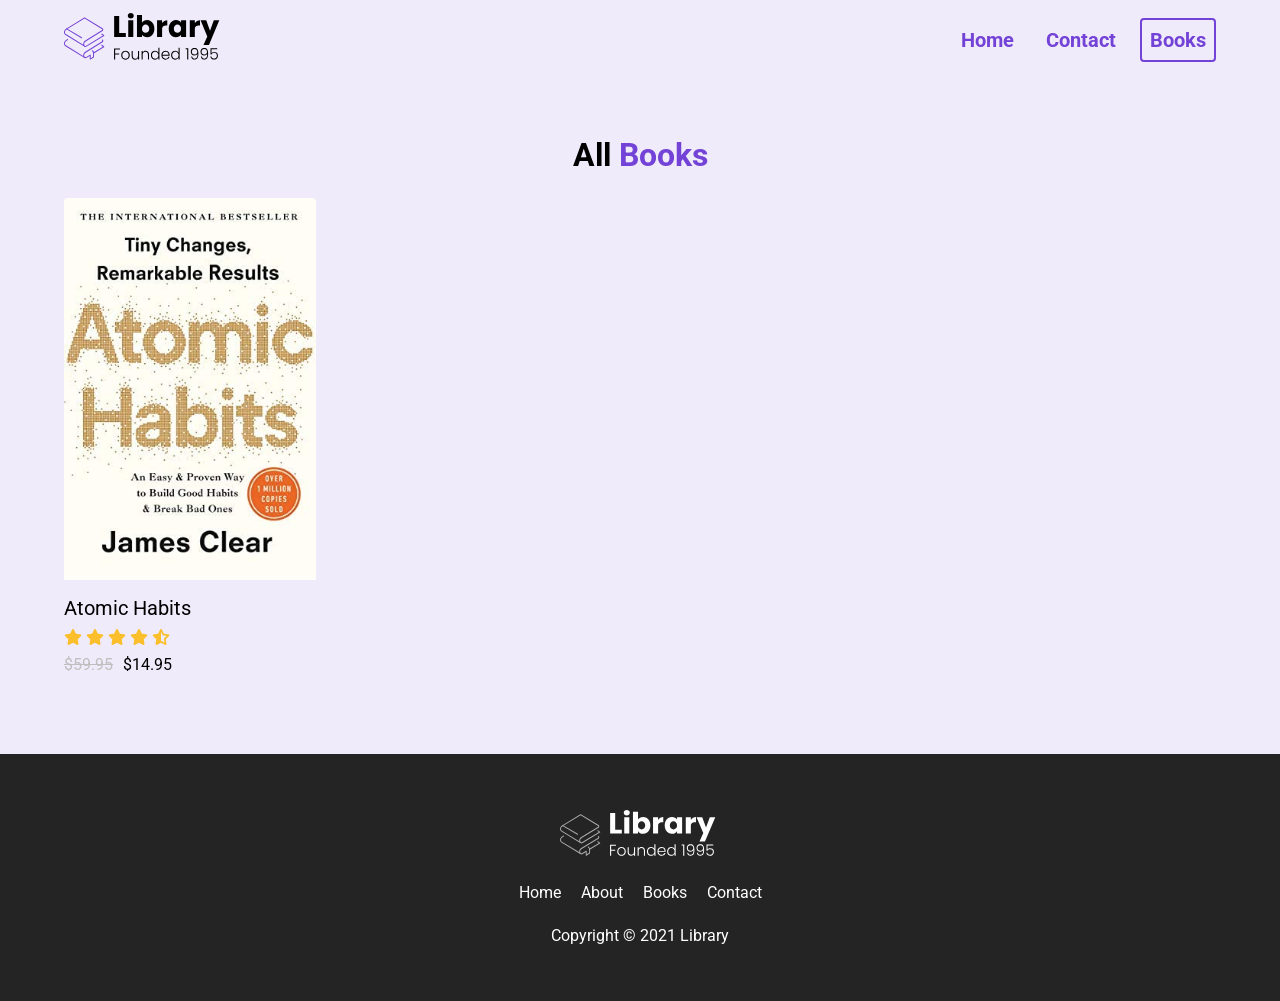
==== books.html @ 5ec774f3 "books boilerplate added" ====
<html lang="en"><head>
  <meta charset="UTF-8">
  <meta http-equiv="X-UA-Compatible" content="IE=edge">
  <meta name="viewport" content="width=device-width, initial-scale=1.0">
  <title>Library</title>
  <link rel="stylesheet" href="styles.css">
  <!-- UPDATE: using css version of font awesome so no need for kit -->
  <link rel="stylesheet" href="https://cdnjs.cloudflare.com/ajax/libs/font-awesome/6.4.0/css/all.min.css">
  <script src="index.js"></script>
  <script src="books.js"></script>
</head>

<body id="books__body">
  <section>
    <nav>
      <div class="nav__container">
        <img class="logo" src="assets/Library.svg" alt="">
        <ul class="nav__links">
          <li><a href="#" class="nav__link">Home</a></li>
          <li><a href="#" class="nav__link">Contact</a></li>
          <li><a href="#" class="nav__link nav__link--primary">Books</a></li>
        </ul>
        <button class="btn__menu" onclick="openMenu()">
          <i class="fas fa-bars"></i>
        </button>
        <div class="menu__backdrop" style="visibility: hidden;">
          <button class="btn__menu btn__menu--close" onclick="closeMenu()">
            <i class="fas fa-times"></i>
          </button>
          <ul class="menu__links">
            <li class="menu__list">
              <a href="#" class="menu__link" onclick="closeMenu()">Home</a>
            </li>
            <li class="menu__list">
              <a href="#features" class="menu__link" onclick="closeMenu()">Books</a>
            </li>
            <li class="menu__list">
              <a class="menu__link no-cursor" onclick="closeMenu()">Contacts</a>
            </li>
          </ul>
        </div>
      </div>
    </nav>
  </section>

  <main id="books__main">
    <section>
      <div class="container">
        <div class="row">
            <h2 class="section__title books__header--title">
              All <span class="purple">Books</span>
            </h2>
            <div class="book">
              <figure class="book__img--wrapper">
                <img src="assets/atomic habits.jpg" alt="" class="book__title">
              </figure>
              <div class="book__title">
                Atomic Habits
              </div>
              <div class="book__ratings">
                <i class="fas fa-star"></i>
                <i class="fas fa-star"></i>
                <i class="fas fa-star"></i>
                <i class="fas fa-star"></i>
                <i class="fas fa-star-half-alt"></i>
              </div>
              <div class="book__price">
                <span class="book__price--normal">$59.95</span> $14.95
              </div>
            </div>
        </div>
      </div>
    </section>
  </main>

  <footer>
    <div class="container">
      <div class="row row__column">
        <a href="#">
          <figure class="footer__logo">
            <img src="assets/Library.svg" class="footer__logo--img" alt="">
          </figure>
        </a>
        <div class="footer__list">
          <a href="#" class="footer__link">Home</a>
          <a class="footer__link no-cursor">About</a>
          <a href="#features" class="footer__link">Books</a>
          <a class="footer__link no-cursor">Contact</a>
        </div>
        <div class="footer__copyright">Copyright © 2021 Library</div>
      </div>
    </div>
  </footer>


</body></html>
---- styles.css ----
@import url("https://fonts.googleapis.com/css2?family=Roboto:ital,wght@0,100..900;1,100..900&display=swap");
* {
  padding: 0;
  margin: 0;
  box-sizing: border-box;
  font-family: 'Roboto', sans-serif;
}

html {
  scroll-behavior: smooth;
}

body {
  max-width: 100vw;
  overflow-x: hidden;
}

nav {
  height: 80px;
  display: flex;
}

img {
  width: 100%;
}

p {
  line-height: 1.5;
}

a {
  text-decoration: none;
}

a:hover {
  text-decoration: underline;
}



ul {
  display: flex;
}

li {
  list-style-type: none;
}

h1 {
  font-size: 56px;
  color: #7342d6;
  margin-bottom: 24px;
  text-align: center;
}

h2 {
  font-size: 32px;
  margin-bottom: 32px;
  text-align: center;
}

button {
  cursor: pointer;
}

button:active {
  transform: translateY(1px);
}

.btn {
  background-color: #7342d6;
  color: white;
  padding: 12px 24px;
  font-size: 20px;
  border-radius: 4px;
  border: none;
}

.purple {
  color: #7342d6;
}

.logo {
  width: 160px;
}

.nav__container {
  width: 100%;
  max-width: 1200px;
  padding: 0 24px;
  display: flex;
  justify-content: space-between;
  align-items: center;
  margin: 0 auto;
}

.nav__link {
  margin-left: 16px;
  text-decoration: none;
  font-size: 20px;
  color: #7342d6;
  font-weight: bold;
  padding: 8px;
}

.nav__link:hover {
  text-decoration: underline;
}

.nav__link--primary {
  border: 2px solid #7342d6;
  border-radius: 4px;
}

.nav__link--primary:hover {
  text-decoration: none;
}

.btn__menu {
  background-color: transparent;
  font-size: 40px;
  border: none;
  color: #7342d6;
  display: none;
}

.menu__backdrop {
  position: absolute;
  background-color: #242424;
  top: 0;
  left: 0;
  right: 0;
  bottom: 0;
  z-index: 99;
  display: flex;
  align-items: center;
  justify-content: center;
  visibility: hidden;
  transition: all 300ms ease;
  opacity: 0;
  transform: translate(100%);
}

.menu--open {
  max-height: 100vh;
  overflow: hidden;
}

.menu--open .menu__backdrop {
  visibility: visible !important;
  opacity: 1;
  transform: translate(0);
}

.menu__links {
  display: flex;
  flex-direction: column;
  align-items: center;
}

.menu__list {
  padding: 32px 0;
}

.menu__link {
  color: white;
  font-size: 40px;
}

.btn__menu--close {
  position: absolute;
  top: 10px;
  right: 20px;
  padding: 8px;
  color: white;
}


/* 

LANDING

*/

#landing {
  background-color: rgba(115, 66, 214, 0.1)
}

header {
  height: calc(100vh - 80px);
}

.header__container {
  width: 100%;
  max-width: 720px;
  margin: 0 auto;
  height: 100%;
  display: flex;
  flex-direction: column;
  justify-content: space-around;
}

.header__description {
  display: flex;
  flex-direction: column;
  align-items: center;
}

.header__img--wrapper {
  padding: 20px;

  /* Added this after the tutorial to 
  show it over the wave on larger screens */
  z-index: 50;
}

.container {
  padding: 56px 0;
}

.row {
  width: 100%;
  max-width: 1200px;
  margin: 0 auto;
}

.row__column {
  display: flex;
  flex-direction: column;
  align-items: center;
}

.no-cursor {
  cursor: not-allowed;
}
/* 

HIGHLIGHTS 

*/

#highlights {
  position: relative;
  max-width: 100vw;
}

#highlights:after,
#highlights:before {
  background: url('assets/wave.svg');
  content: "";
  position: absolute;
  width: 101vw;
  height: 12vw;
  left: 0;
  z-index: 1;
  background-size: cover;
  background-repeat: no-repeat;
}

#highlights:before {
  transform: translateY(-100%);
  top: 1px;
}

#highlights:after {
  transform: translateY(100%) rotate(180deg);
  bottom: 1px;
}

.highlight__wrapper {
  display: flex;
  flex-wrap: wrap;
}

.highlight {
  padding: 0 24px;
  width: calc(100% / 3);
  display: flex;
  align-items: center;
  flex-direction: column;
}

.highlight__para {
  text-align: center;
  max-width: 280px;
}

.highlight__img {
  border: 2px solid #7342d65d;
  color: #7342d6;
  width: 100px;
  height: 100px;
  display: flex;
  align-items: center;
  justify-content: center;
  border-radius: 4px;
  font-size: 32px;
  margin-bottom: 24px;
}

.highlight__subtitle {
  font-size: 20px;
  margin-bottom: 16px;
  text-align: center;
}

/* 

FEATURES 

*/

#features {
  padding-top: 8vw;
  background-color: rgba(115, 66, 214, 0.1);
}

.books {
  display: flex;
  flex-wrap: wrap;
}

.book {
  width: 25%;
  padding: 24px;
  /* Added after tutorial to push all the books images down */
  display: flex;
  flex-direction: column;
  justify-content: flex-end;
}

.book__img {
  max-height: 380px;
  transition: all 300ms ease;
  cursor: not-allowed;
  /* Added after tutorial to maintain image aspect ratio */
  object-fit: contain;
  object-position: left;
}

.book__img--wrapper {
  margin-bottom: 8px;
  border-radius: 4px;
  overflow: hidden;
  display: flex;
}

.book:hover .book__img {
  transform: scale(1.03);
}

.book__title {
  font-size: 20px;
  margin-bottom: 8px;
}

.book__title:hover {
  text-decoration: underline;
  cursor: not-allowed;
}

.book__ratings {
  margin-bottom: 8px;
  color: #fabf2a;
}

.book__price--normal {
  text-decoration: line-through;
  padding-right: 6px;
  color: #bfbfbf;
}

/* 

EXPLORE

*/

#explore {
  background-color: rgba(115, 66, 214, 0.1);
}

/* 

FOOTER

*/

footer {
  background-color: #242424;
}

.footer__logo {
  display: flex;
}

.footer__logo--img {
  width: 160px;
  filter: grayscale(1) invert(1);
}

.footer__link,
.footer__copyright {
  color: #fff;
}

.footer__list {
  margin: 20px 0 24px 0;
}

.footer__link {
  padding: 0 8px;
}

/* 
**

BOOKS PAGE

**
*/

#books__body {
  background-color: rgba(115, 66, 214, 0.1);
  display: flex;
  flex-direction: column;
  min-height: 100vh;
}

#books__main {
  flex: 1;
}

.books__header {
  display: flex;
  justify-content: space-between;
  align-items: center;
  padding: 0 24px;
}

.books__header--title {
  margin-bottom: 0;
}

select {
  background-color: #fff;
  border-radius: 4px;
  border: 1px solid #dcdfe6;
  color: #606266;
  height: 40px;
  line-height: 40px;
  outline: none;
  padding: 0 16px;
  width: 100%;
  max-width: 200px;
}

.books__loading {
  width: 100%;
  display: flex;
  align-items: center;
  justify-content: center;
  padding-top: 60px;
  font-size: 60px;
  color: #7342d6;
}

.books__loading--spinner {
  display: none !important;
}

.books__loading .books__loading--spinner {
  display: block !important;
}

.fa-spinner {
  animation: rotate 600ms infinite linear;
}

@keyframes rotate {
  0% {
    transform: rotate(0);
  }

  100% {
    transform: rotate(360deg);
  }
}

/* SMALL PHONES, TABLETS, LARGE SMARTPHONES */
@media (max-width: 768px) {
  .header__description {
    padding: 0 24px;
  }

  h1 {
    font-size: 40px;
  }

  h2 {
    font-size: 26px;
  }

  button {
    font-size: 18px;
  }

  .book {
    width: 50%;
  }
}


/* SMALL PHONES, LARGE SMARTPHONES */
@media (max-width: 550px) {
  .btn__menu {
    display: block;
  }

  .nav__links {
    display: none;
  }

  .highlight {
    width: 100%;
  }

  .highlight:not(:last-child) {
    margin-bottom: 24px;
  }
}
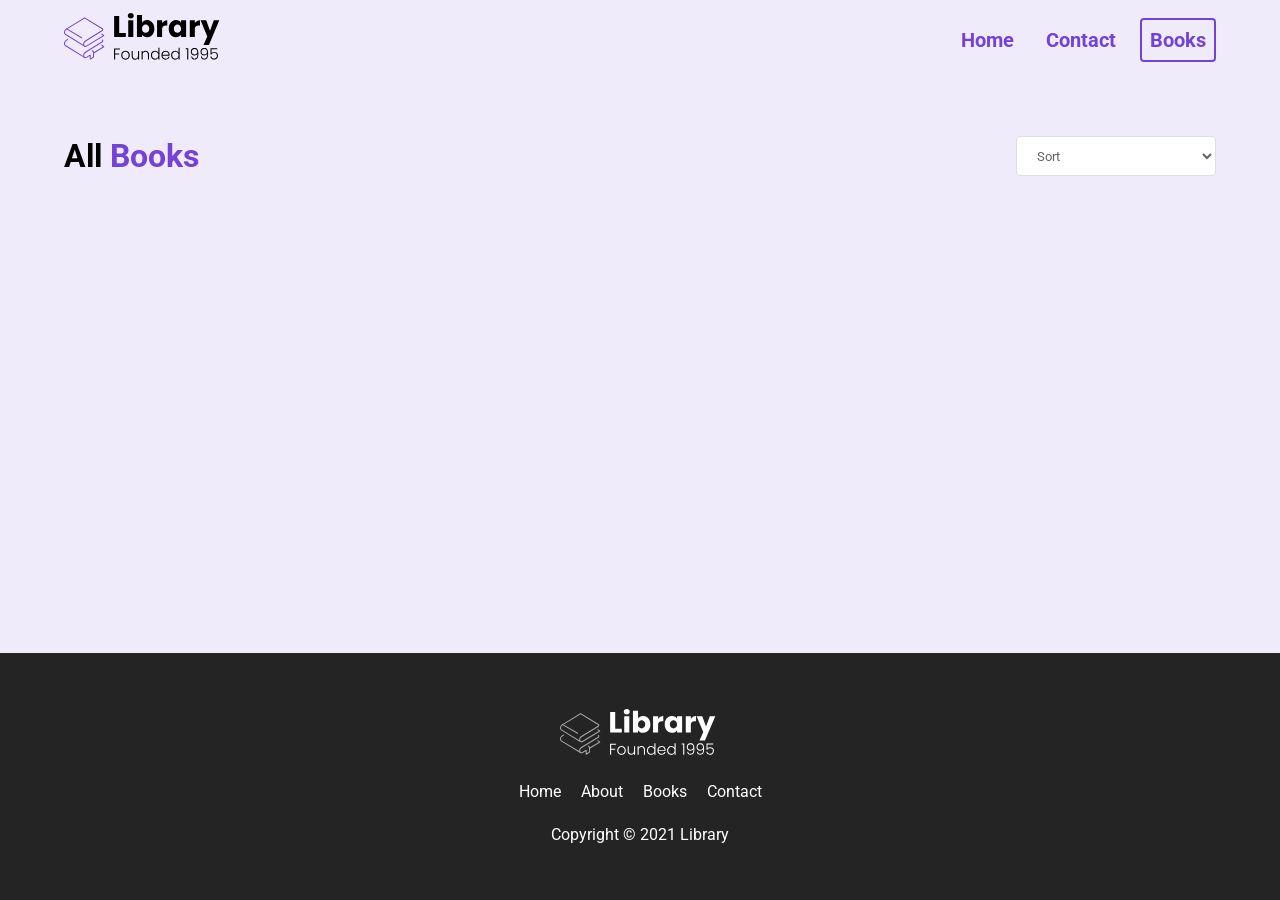
==== commit 576327fe: "completed example e-commerce" ====
--- a/books.html
+++ b/books.html
@@ -1,96 +1,96 @@
-<html lang="en"><head>
-  <meta charset="UTF-8">
-  <meta http-equiv="X-UA-Compatible" content="IE=edge">
-  <meta name="viewport" content="width=device-width, initial-scale=1.0">
-  <title>Library</title>
-  <link rel="stylesheet" href="styles.css">
-  <!-- UPDATE: using css version of font awesome so no need for kit -->
-  <link rel="stylesheet" href="https://cdnjs.cloudflare.com/ajax/libs/font-awesome/6.4.0/css/all.min.css">
-  <script src="index.js"></script>
-  <script src="books.js"></script>
-</head>
+<html lang="en">
+  <head>
+    <meta charset="UTF-8" />
+    <meta http-equiv="X-UA-Compatible" content="IE=edge" />
+    <meta name="viewport" content="width=device-width, initial-scale=1.0" />
+    <title>Library</title>
+    <link rel="stylesheet" href="styles.css" />
+    <!-- UPDATE: using css version of font awesome so no need for kit -->
+    <link
+      rel="stylesheet"
+      href="https://cdnjs.cloudflare.com/ajax/libs/font-awesome/6.4.0/css/all.min.css"
+    />
+    <script src="index.js"></script>
+    <script src="books.js"></script>
+  </head>
 
-<body id="books__body">
-  <section>
-    <nav>
-      <div class="nav__container">
-        <img class="logo" src="assets/Library.svg" alt="">
-        <ul class="nav__links">
-          <li><a href="#" class="nav__link">Home</a></li>
-          <li><a href="#" class="nav__link">Contact</a></li>
-          <li><a href="#" class="nav__link nav__link--primary">Books</a></li>
-        </ul>
-        <button class="btn__menu" onclick="openMenu()">
-          <i class="fas fa-bars"></i>
-        </button>
-        <div class="menu__backdrop" style="visibility: hidden;">
-          <button class="btn__menu btn__menu--close" onclick="closeMenu()">
-            <i class="fas fa-times"></i>
+  <body id="books__body">
+    <section>
+      <nav>
+        <div class="nav__container">
+          <img class="logo" src="assets/Library.svg" alt="" />
+          <ul class="nav__links">
+            <li><a href="#" class="nav__link">Home</a></li>
+            <li><a href="#" class="nav__link">Contact</a></li>
+            <li><a href="#" class="nav__link nav__link--primary">Books</a></li>
+          </ul>
+          <button class="btn__menu" onclick="openMenu()">
+            <i class="fas fa-bars"></i>
           </button>
-          <ul class="menu__links">
-            <li class="menu__list">
-              <a href="#" class="menu__link" onclick="closeMenu()">Home</a>
-            </li>
-            <li class="menu__list">
-              <a href="#features" class="menu__link" onclick="closeMenu()">Books</a>
-            </li>
-            <li class="menu__list">
-              <a class="menu__link no-cursor" onclick="closeMenu()">Contacts</a>
-            </li>
-          </ul>
+          <div class="menu__backdrop" style="visibility: hidden">
+            <button class="btn__menu btn__menu--close" onclick="closeMenu()">
+              <i class="fas fa-times"></i>
+            </button>
+            <ul class="menu__links">
+              <li class="menu__list">
+                <a href="#" class="menu__link" onclick="closeMenu()">Home</a>
+              </li>
+              <li class="menu__list">
+                <a href="#features" class="menu__link" onclick="closeMenu()"
+                  >Books</a
+                >
+              </li>
+              <li class="menu__list">
+                <a class="menu__link no-cursor" onclick="closeMenu()"
+                  >Contacts</a
+                >
+              </li>
+            </ul>
+          </div>
+        </div>
+      </nav>
+    </section>
+
+    <main id="books__main">
+      <section>
+        <div class="container">
+          <div class="row">
+            <div class="books__header">
+              <h2 class="section__title books__header--title">
+                All <span class="purple">Books</span>
+              </h2>
+              <select id="filter" onchange="filterBooks(event)">
+                <option value="" disabled selected>Sort</option>
+                <option value="LOW_TO_HIGH">Price, Low to High</option>
+                <option value="HIGH_TO_LOW">Price, High to Low</option>
+                <option value="RATING">Rating</option>
+              </select>
+            </div>
+            <div class="books">
+              <i class="fas fa-spinner books__loading--spinner"></i>
+            </div>
+          </div>
+        </div>
+      </section>
+    </main>
+
+    <footer>
+      <div class="container">
+        <div class="row row__column">
+          <a href="#">
+            <figure class="footer__logo">
+              <img src="assets/Library.svg" class="footer__logo--img" alt="" />
+            </figure>
+          </a>
+          <div class="footer__list">
+            <a href="#" class="footer__link">Home</a>
+            <a class="footer__link no-cursor">About</a>
+            <a href="#features" class="footer__link">Books</a>
+            <a class="footer__link no-cursor">Contact</a>
+          </div>
+          <div class="footer__copyright">Copyright © 2021 Library</div>
         </div>
       </div>
-    </nav>
-  </section>
-
-  <main id="books__main">
-    <section>
-      <div class="container">
-        <div class="row">
-            <h2 class="section__title books__header--title">
-              All <span class="purple">Books</span>
-            </h2>
-            <div class="book">
-              <figure class="book__img--wrapper">
-                <img src="assets/atomic habits.jpg" alt="" class="book__title">
-              </figure>
-              <div class="book__title">
-                Atomic Habits
-              </div>
-              <div class="book__ratings">
-                <i class="fas fa-star"></i>
-                <i class="fas fa-star"></i>
-                <i class="fas fa-star"></i>
-                <i class="fas fa-star"></i>
-                <i class="fas fa-star-half-alt"></i>
-              </div>
-              <div class="book__price">
-                <span class="book__price--normal">$59.95</span> $14.95
-              </div>
-            </div>
-        </div>
-      </div>
-    </section>
-  </main>
-
-  <footer>
-    <div class="container">
-      <div class="row row__column">
-        <a href="#">
-          <figure class="footer__logo">
-            <img src="assets/Library.svg" class="footer__logo--img" alt="">
-          </figure>
-        </a>
-        <div class="footer__list">
-          <a href="#" class="footer__link">Home</a>
-          <a class="footer__link no-cursor">About</a>
-          <a href="#features" class="footer__link">Books</a>
-          <a class="footer__link no-cursor">Contact</a>
-        </div>
-        <div class="footer__copyright">Copyright © 2021 Library</div>
-      </div>
-    </div>
-  </footer>
-
-
-</body></html>+    </footer>
+  </body>
+</html>
